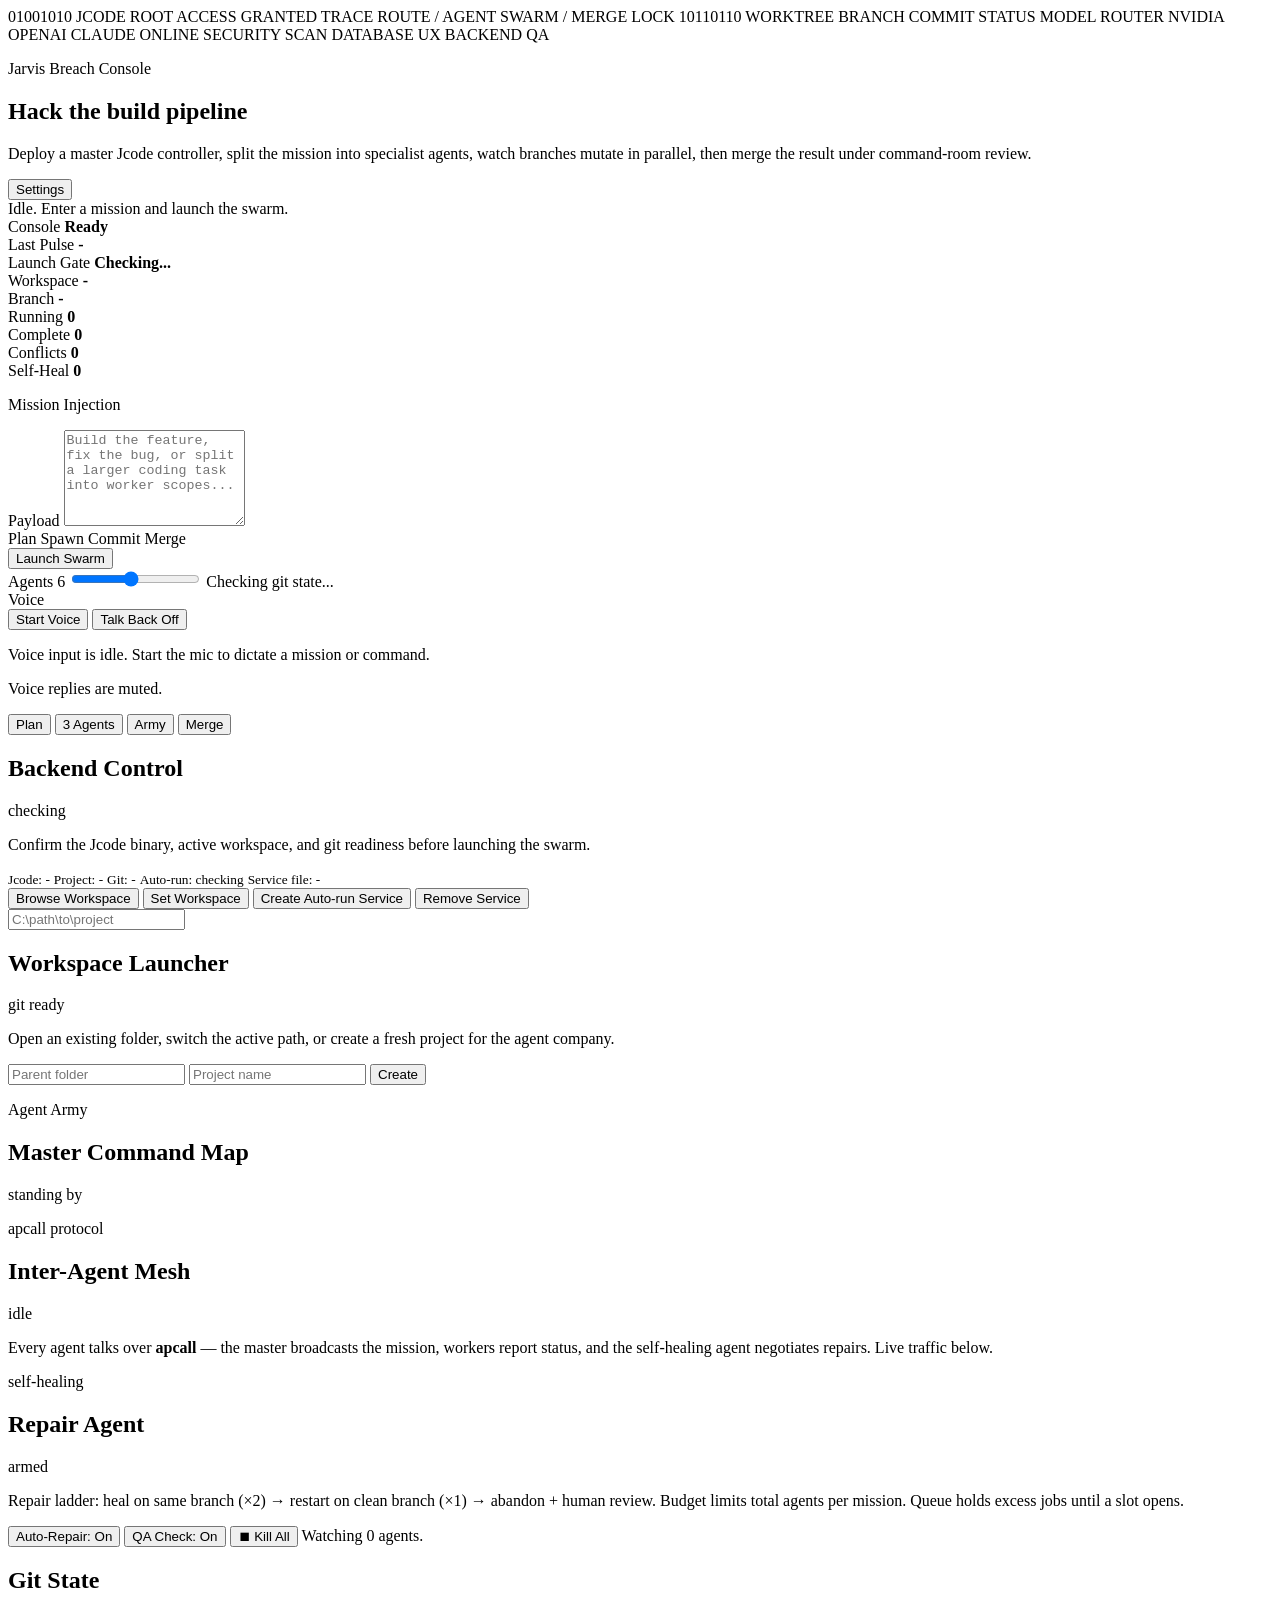
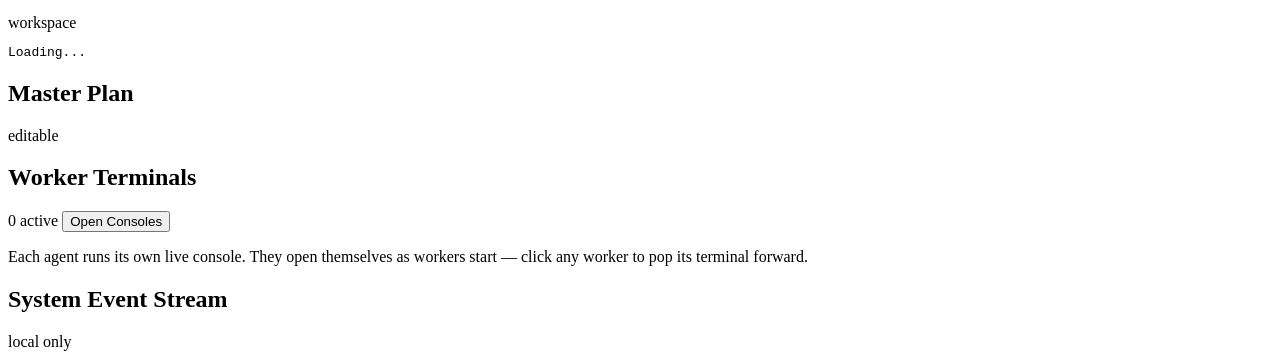
==== assets/jarvis-console/index.html @ b13f3d82 "Add budgets, queues, kill-switch, and explicit repair escalation ladder Addresses the 3→33 cascade a" ====
<!doctype html>
<html lang="en">
  <head>
    <meta charset="utf-8" />
    <meta name="viewport" content="width=device-width, initial-scale=1" />
    <title>Jcode Jarvis Console</title>
    <link rel="stylesheet" href="/styles.css" />
  </head>
  <body>
    <div class="matrix-rain" aria-hidden="true">
      <span>01001010 JCODE ROOT ACCESS GRANTED</span>
      <span>TRACE ROUTE / AGENT SWARM / MERGE LOCK</span>
      <span>10110110 WORKTREE BRANCH COMMIT STATUS</span>
      <span>MODEL ROUTER NVIDIA OPENAI CLAUDE ONLINE</span>
      <span>SECURITY SCAN DATABASE UX BACKEND QA</span>
    </div>

    <main class="shell">
      <section class="hero breach-hero">
        <div>
          <p class="eyebrow">Jarvis Breach Console</p>
          <h1>Hack the build pipeline</h1>
          <p class="subtle">
            Deploy a master Jcode controller, split the mission into specialist
            agents, watch branches mutate in parallel, then merge the result
            under command-room review.
          </p>
          <div class="controls">
            <button id="settingsButton">Settings</button>
          </div>
        </div>
        <aside class="holo-card" aria-label="Live swarm activity">
          <div class="orb" aria-hidden="true"><span></span></div>
          <div id="liveActivity" class="live-activity">
            <span class="subtle">Idle. Enter a mission and launch the swarm.</span>
          </div>
        </aside>
      </section>

      <section class="status-strip" aria-label="Console status">
        <div>
          <span class="status-label">Console</span>
          <strong id="consoleState">Ready</strong>
        </div>
        <div>
          <span class="status-label">Last Pulse</span>
          <strong id="consoleUpdated">-</strong>
        </div>
        <div>
          <span class="status-label">Launch Gate</span>
          <strong id="consoleGate">Checking...</strong>
        </div>
      </section>

      <section class="metric-grid" aria-label="Workspace summary">
        <article>
          <span>Workspace</span>
          <strong id="metricWorkspace">-</strong>
        </article>
        <article>
          <span>Branch</span>
          <strong id="metricBranch">-</strong>
        </article>
        <article>
          <span>Running</span>
          <strong id="metricRunning">0</strong>
        </article>
        <article>
          <span>Complete</span>
          <strong id="metricComplete">0</strong>
        </article>
        <article>
          <span>Conflicts</span>
          <strong id="metricConflict">0</strong>
        </article>
        <article class="metric-heal">
          <span>Self-Heal</span>
          <strong id="metricHealing">0</strong>
        </article>
      </section>

      <section class="command-deck">
        <div class="task-box">
          <p class="eyebrow">Mission Injection</p>
          <label for="task">Payload</label>
          <textarea
            id="task"
            rows="6"
            placeholder="Build the feature, fix the bug, or split a larger coding task into worker scopes..."
          ></textarea>
          <div class="attack-path" aria-hidden="true">
            <span>Plan</span>
            <span>Spawn</span>
            <span>Commit</span>
            <span>Merge</span>
          </div>
          <div class="controls">
            <button id="launchButton" class="primary launch-button">Launch Swarm</button>
          </div>
          <div class="planner-controls">
            <label for="agentLimit">Agents <span id="agentLimitValue">6</span></label>
            <input id="agentLimit" type="range" min="1" max="12" value="6" />
            <span id="launchGate" class="gate">Checking git state...</span>
          </div>
        </div>

        <aside class="voice-panel" aria-label="Voice command center">
          <div class="voice-ring" id="voiceRing">
            <div></div>
            <span>Voice</span>
          </div>
          <button id="voiceButton">Start Voice</button>
          <button id="talkBackButton">Talk Back Off</button>
          <p id="voiceStatus" class="subtle">Voice input is idle. Start the mic to dictate a mission or command.</p>
          <p id="voiceReplyStatus" class="subtle">Voice replies are muted.</p>
          <div class="quick-grid">
            <button data-template="Plan this task and deploy the right number of agents: ">Plan</button>
            <button data-template="Deploy three agents to work on: ">3 Agents</button>
            <button data-template="Deploy a full company agent army to build: ">Army</button>
            <button data-template="Review and merge completed agent branches for: ">Merge</button>
          </div>
        </aside>
      </section>

      <section class="workspace-grid" aria-label="Backend and workspace setup">
        <article>
          <div class="section-head compact">
            <h2>Backend Control</h2>
            <span id="backendStatus" class="badge">checking</span>
          </div>
          <p class="subtle">
            Confirm the Jcode binary, active workspace, and git readiness before
            launching the swarm.
          </p>
          <div class="backend-lines">
            <small>Jcode: <span id="backendJcode">-</span></small>
            <small>Project: <span id="backendWorkspace">-</span></small>
            <small>Git: <span id="backendGit">-</span></small>
            <small>Auto-run: <span id="serviceStatus">checking</span></small>
            <small>Service file: <span id="servicePath">-</span></small>
          </div>
          <div class="controls">
            <button id="openWorkspaceButton">Browse Workspace</button>
            <button id="setWorkspaceButton">Set Workspace</button>
            <button id="installServiceButton">Create Auto-run Service</button>
            <button id="removeServiceButton">Remove Service</button>
          </div>
          <input id="workspacePath" placeholder="C:\path\to\project" />
        </article>

        <article>
          <div class="section-head compact">
            <h2>Workspace Launcher</h2>
            <span class="badge">git ready</span>
          </div>
          <p class="subtle">
            Open an existing folder, switch the active path, or create a fresh
            project for the agent company.
          </p>
          <div class="create-row">
            <input id="newProjectParent" placeholder="Parent folder" />
            <input id="newProjectName" placeholder="Project name" />
            <button id="createProjectButton" class="primary">Create</button>
          </div>
          <div id="folderList" class="folder-list"></div>
        </article>
      </section>

      <section class="army-panel" aria-label="Agent army live topology">
        <div class="section-head compact">
          <div>
            <p class="eyebrow">Agent Army</p>
            <h2>Master Command Map</h2>
          </div>
          <span id="armySummary" class="badge">standing by</span>
        </div>
        <div id="armyBoard" class="army-board"></div>
      </section>

      <section class="mesh-grid" aria-label="Inter-agent protocol and self-healing">
        <article class="apcall-panel">
          <div class="section-head compact">
            <div>
              <p class="eyebrow">apcall protocol</p>
              <h2>Inter-Agent Mesh</h2>
            </div>
            <span id="apcallSummary" class="badge">idle</span>
          </div>
          <p class="subtle">
            Every agent talks over <strong>apcall</strong> — the master broadcasts the
            mission, workers report status, and the self-healing agent negotiates
            repairs. Live traffic below.
          </p>
          <div id="apcallFeed" class="apcall-feed"></div>
        </article>

        <article class="healing-panel">
          <div class="section-head compact">
            <div>
              <p class="eyebrow">self-healing</p>
              <h2>Repair Agent</h2>
            </div>
            <span id="healingStatus" class="badge">armed</span>
          </div>
          <p class="subtle">
            Repair ladder: heal on same branch (×2) → restart on clean branch (×1) → abandon + human review.
            Budget limits total agents per mission. Queue holds excess jobs until a slot opens.
          </p>
          <div class="heal-controls">
            <button id="healToggle" class="primary">Auto-Repair: On</button>
            <button id="qaToggle" class="primary">QA Check: On</button>
            <button id="killswitchButton" class="kill-btn">⏹ Kill All</button>
            <span id="healWatch" class="subtle">Watching 0 agents.</span>
          </div>
          <div id="budgetBar" class="budget-bar" hidden>
            <span id="budgetLabel" class="subtle">Budget: 0 / 0 agents used</span>
            <div class="budget-track"><div id="budgetFill" class="budget-fill"></div></div>
            <span id="queueLabel" class="subtle">Queue: 0 pending</span>
          </div>
          <div id="healingBoard" class="healing-board"></div>
        </article>
      </section>

      <section class="status-grid">
        <article>
          <div class="section-head compact">
            <h2>Git State</h2>
            <span class="badge">workspace</span>
          </div>
          <pre id="gitStatus">Loading...</pre>
        </article>
        <article>
          <div class="section-head compact">
            <h2>Master Plan</h2>
            <span class="badge">editable</span>
          </div>
          <div id="plan" class="plan-list"></div>
        </article>
      </section>

      <section>
        <div class="section-head">
          <h2>Worker Terminals</h2>
          <div class="head-actions">
            <span id="agentCount" class="badge">0 active</span>
            <button id="consolesButton">Open Consoles</button>
          </div>
        </div>
        <p class="subtle">
          Each agent runs its own live console. They open themselves as workers
          start — click any worker to pop its terminal forward.
        </p>
        <div id="agents" class="agents"></div>
      </section>

      <section>
        <div class="section-head">
          <h2>System Event Stream</h2>
          <span class="badge">local only</span>
        </div>
        <div id="events" class="events"></div>
      </section>
    </main>

    <div id="whiteboardModal" class="modal whiteboard-modal" hidden>
      <div class="modal-panel whiteboard-panel">
        <header class="modal-head">
          <div>
            <p class="eyebrow">Shared planning surface</p>
            <h2>Agent Whiteboard</h2>
          </div>
          <button id="closeWhiteboard">Close</button>
        </header>
        <p class="subtle">
          The master's single thought is rerouted to every agent here. They plan
          together, claim a branch, then the work is combined back at the end.
        </p>

        <div class="whiteboard-surface">
          <div class="wb-mission">
            <span class="wb-chip">master thinking</span>
            <p id="wbMission">No mission on the board yet.</p>
            <span id="wbStatus" class="badge">idle</span>
            <div class="wb-progress"><div id="wbProgressBar" class="wb-progress-bar"></div></div>
            <span id="wbProgressText" class="subtle">0 / 0 done</span>
          </div>
          <div id="wbTasks" class="wb-tasks"></div>
        </div>

        <div class="wb-collab">
          <div class="wb-notes-col">
            <h3>Planning notes</h3>
            <div id="wbNotes" class="wb-notes"></div>
            <div class="wb-note-row">
              <input id="wbNoteInput" placeholder="Add a note to the board..." />
              <button id="wbNoteButton">Post</button>
            </div>
          </div>
          <div class="wb-feed-col">
            <h3>apcall on the board</h3>
            <div id="wbFeed" class="apcall-feed compact"></div>
          </div>
        </div>

        <div class="controls">
          <button id="wbActionButton" class="primary">Launch Swarm</button>
        </div>
      </div>
    </div>

    <div id="consoleDeck" class="console-deck" hidden></div>

    <div id="settingsModal" class="modal" hidden>
      <div class="modal-panel">
        <header class="modal-head">
          <div>
            <p class="eyebrow">Model Router</p>
            <h2>Agent Settings</h2>
          </div>
          <button id="closeSettings">Close</button>
        </header>

        <label for="strategySelect">Smart routing strategy</label>
        <select id="strategySelect">
          <option value="cost_saver">Cost saver</option>
          <option value="balanced">Balanced</option>
          <option value="quality">Quality first</option>
        </select>
        <p class="subtle">
          Jarvis assigns economy models to simple UI/polish work, stronger models to
          orchestration/git/verification, and picks the lowest cost available model
          that satisfies the selected strategy.
        </p>

        <div id="providerSettings" class="provider-settings"></div>

        <div class="controls">
          <button id="saveSettings" class="primary">Save Settings</button>
          <button id="reloadSettings">Reload</button>
        </div>
      </div>
    </div>
    <script src="/app.js"></script>
  </body>
</html>
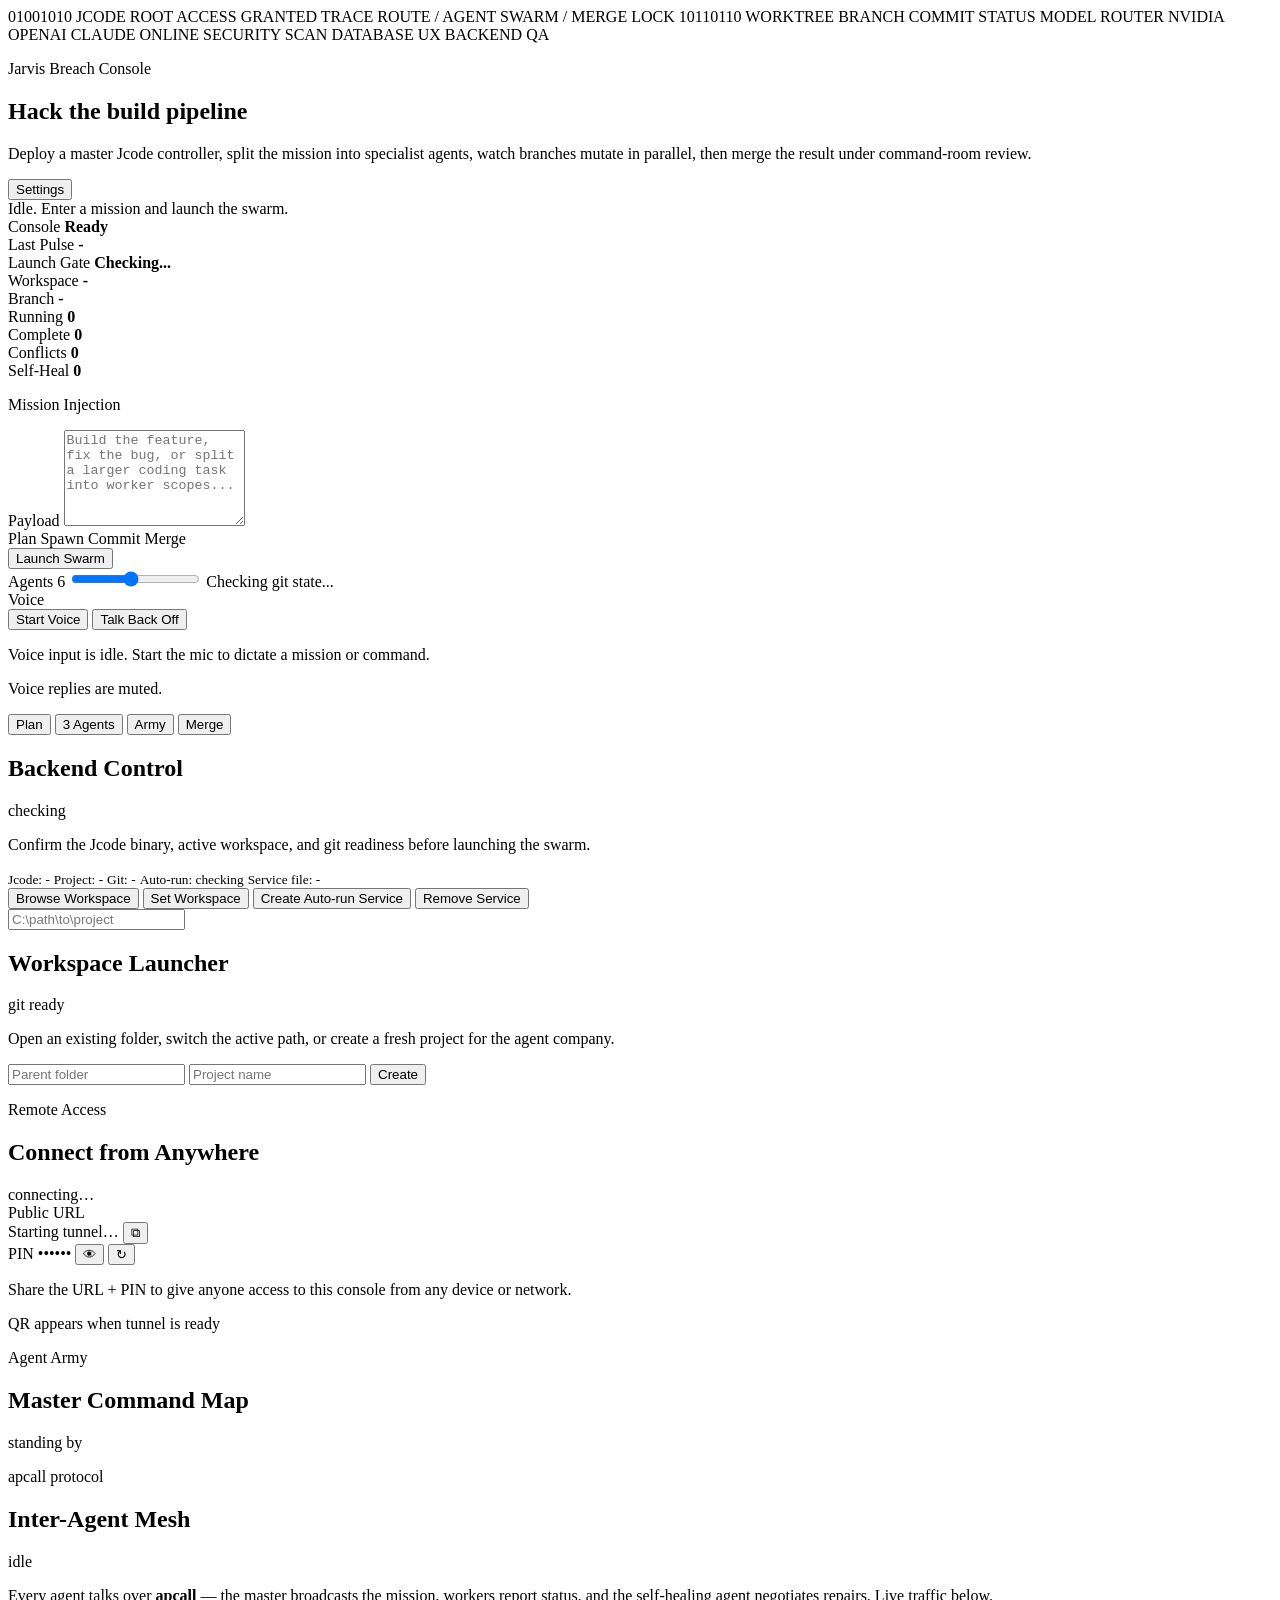
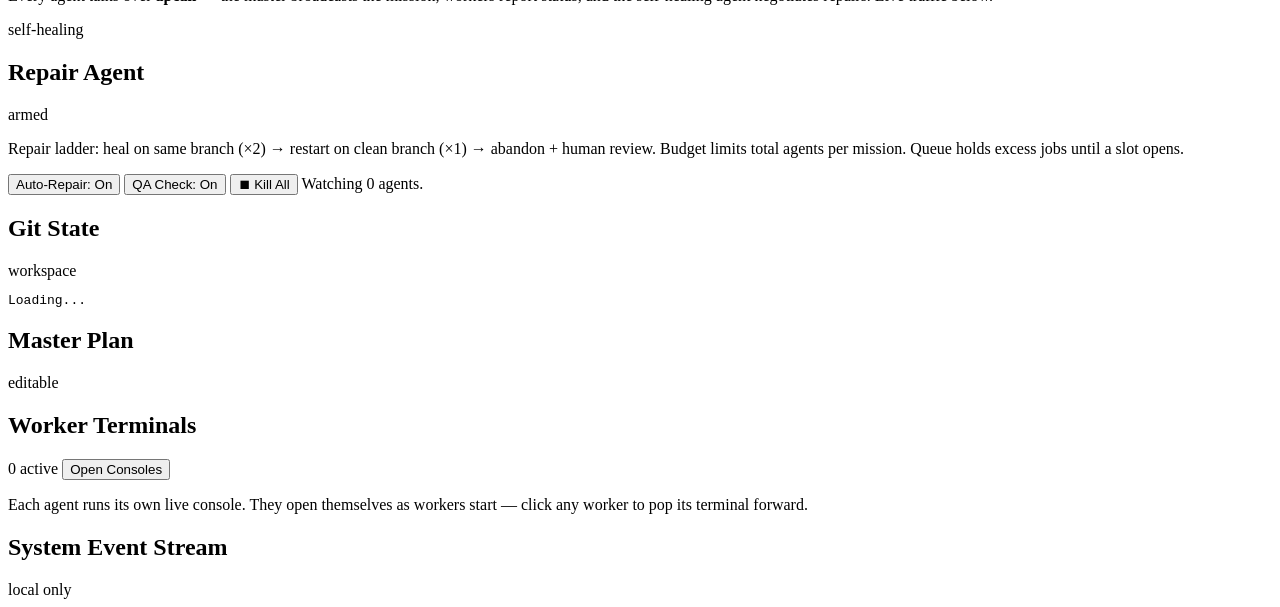
==== commit 5479d338: "Add remote access: 6-digit PIN auth + Cloudflare Tunnel + PIN entry page PIN authentication: - Auto-" ====
--- a/assets/jarvis-console/index.html
+++ b/assets/jarvis-console/index.html
@@ -166,6 +166,38 @@
         </article>
       </section>
 
+      <section class="remote-panel" aria-label="Remote access">
+        <div class="section-head compact">
+          <div>
+            <p class="eyebrow">Remote Access</p>
+            <h2>Connect from Anywhere</h2>
+          </div>
+          <span id="tunnelBadge" class="badge">connecting…</span>
+        </div>
+        <div class="remote-grid">
+          <div class="remote-url-block">
+            <label class="remote-label">Public URL</label>
+            <div class="remote-url-row">
+              <span id="remoteUrl" class="remote-url">Starting tunnel…</span>
+              <button id="copyUrlBtn" class="icon-btn" title="Copy URL">⧉</button>
+            </div>
+            <div class="remote-pin-row">
+              <label class="remote-label">PIN</label>
+              <span id="remotePin" class="remote-pin">••••••</span>
+              <button id="revealPinBtn" class="icon-btn" title="Reveal PIN">👁</button>
+              <button id="resetPinBtn" class="icon-btn" title="Generate new PIN">↻</button>
+            </div>
+            <p class="subtle remote-hint">
+              Share the URL + PIN to give anyone access to this console from any device or network.
+            </p>
+          </div>
+          <div class="remote-qr-block">
+            <img id="remoteQr" class="remote-qr" src="" alt="QR code" hidden />
+            <span id="remoteQrPlaceholder" class="subtle">QR appears when tunnel is ready</span>
+          </div>
+        </div>
+      </section>
+
       <section class="army-panel" aria-label="Agent army live topology">
         <div class="section-head compact">
           <div>
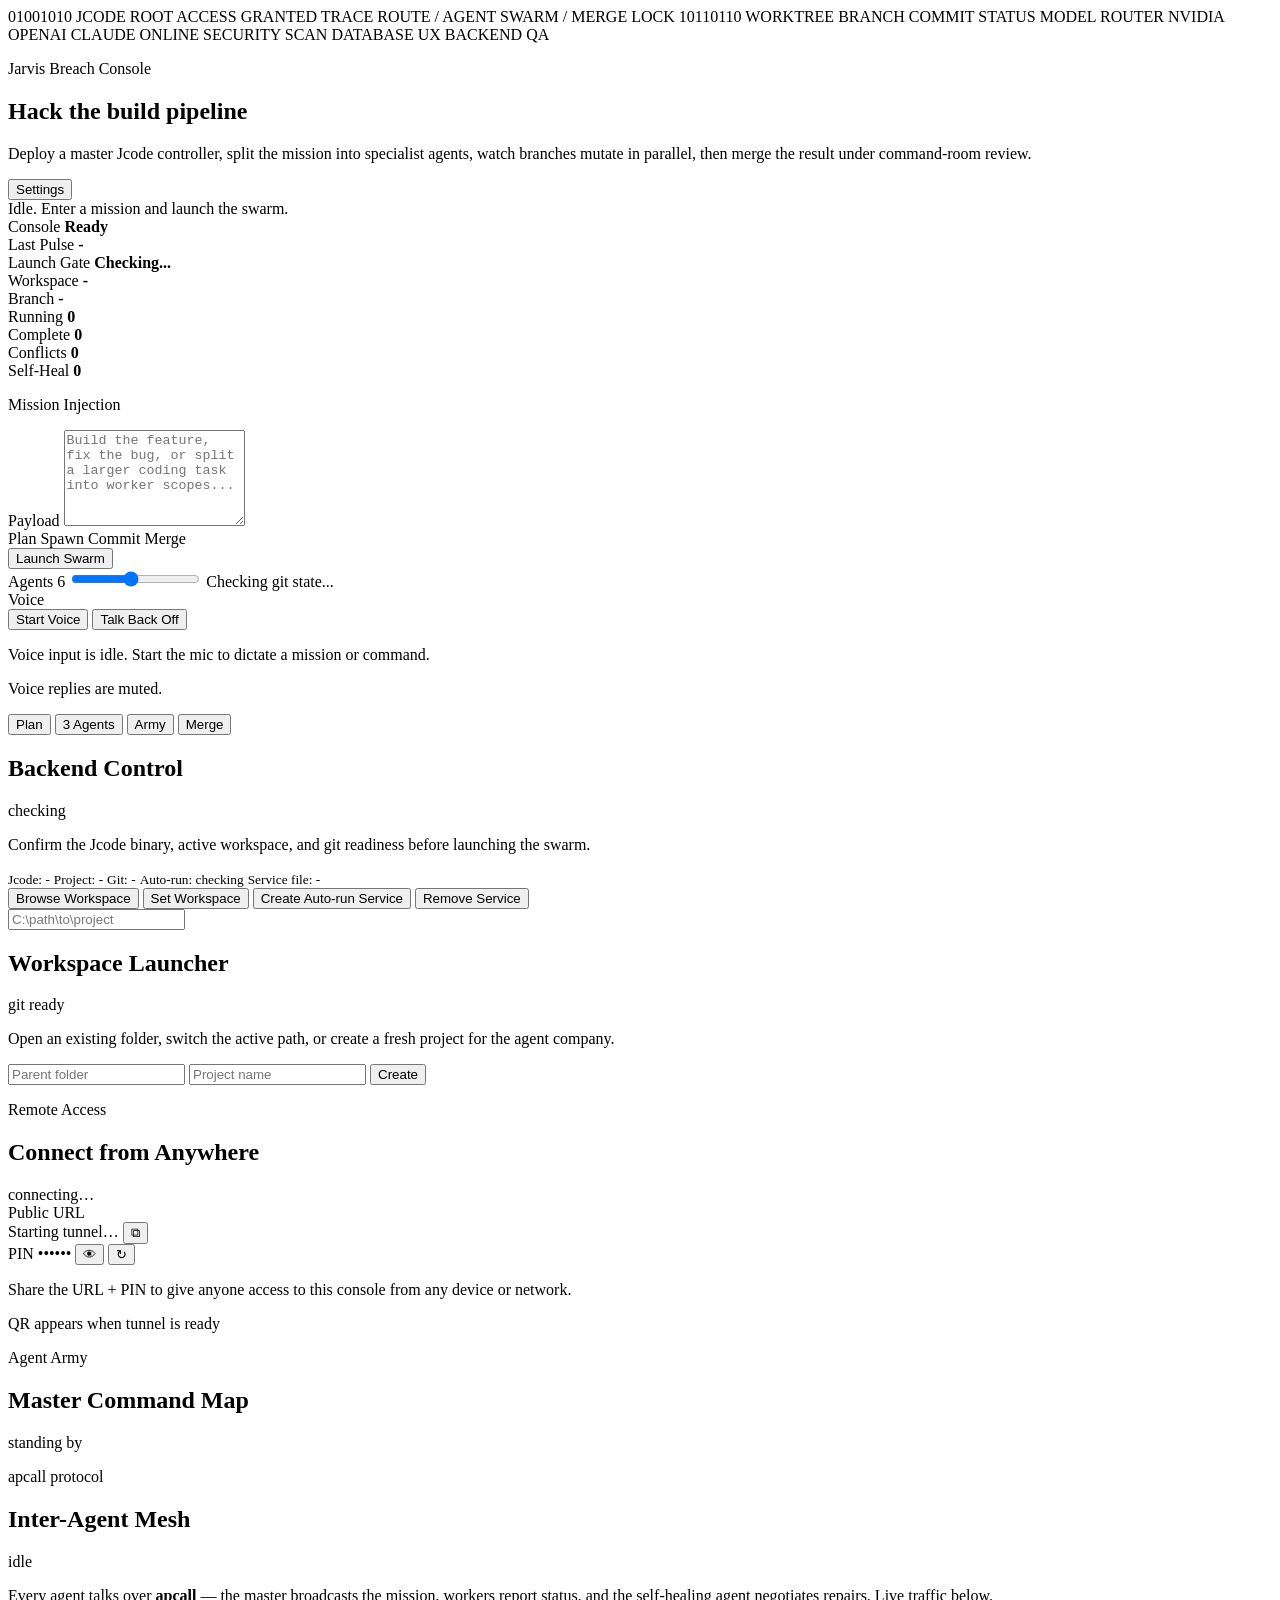
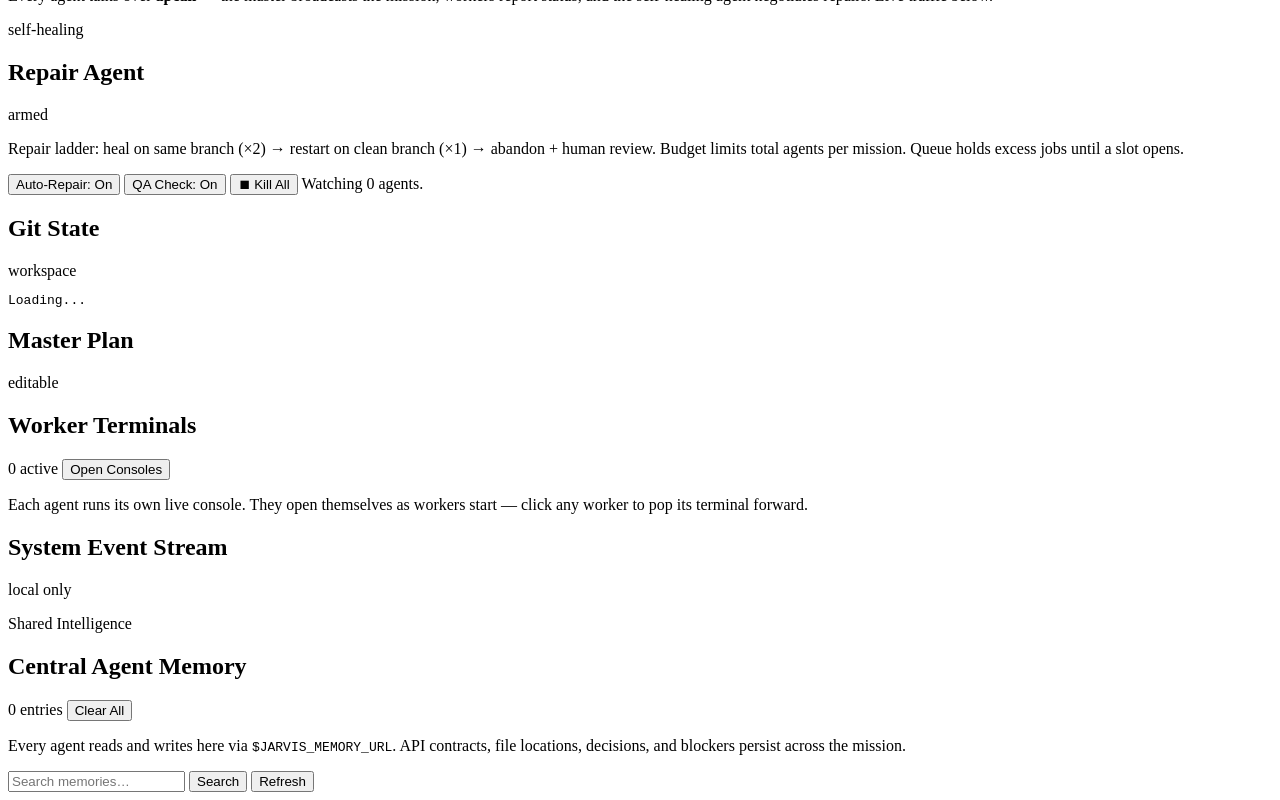
==== commit 2d8ea528: "Add central agent memory: SQLite store + REST API + live UI panel - SQLite DB at .jcode/jarvis-conso" ====
--- a/assets/jarvis-console/index.html
+++ b/assets/jarvis-console/index.html
@@ -292,6 +292,29 @@
         </div>
         <div id="events" class="events"></div>
       </section>
+
+      <section class="memory-section" aria-label="Central agent memory">
+        <div class="section-head">
+          <div>
+            <p class="eyebrow">Shared Intelligence</p>
+            <h2>Central Agent Memory</h2>
+          </div>
+          <div class="head-actions">
+            <span id="memoryCount" class="badge">0 entries</span>
+            <button id="memoryClearBtn" class="danger">Clear All</button>
+          </div>
+        </div>
+        <p class="subtle">
+          Every agent reads and writes here via <code>$JARVIS_MEMORY_URL</code>.
+          API contracts, file locations, decisions, and blockers persist across the mission.
+        </p>
+        <div class="memory-toolbar">
+          <input id="memorySearch" placeholder="Search memories…" />
+          <button id="memorySearchBtn">Search</button>
+          <button id="memoryRefreshBtn">Refresh</button>
+        </div>
+        <div id="memoryBoard" class="memory-board"></div>
+      </section>
     </main>
 
     <div id="whiteboardModal" class="modal whiteboard-modal" hidden>
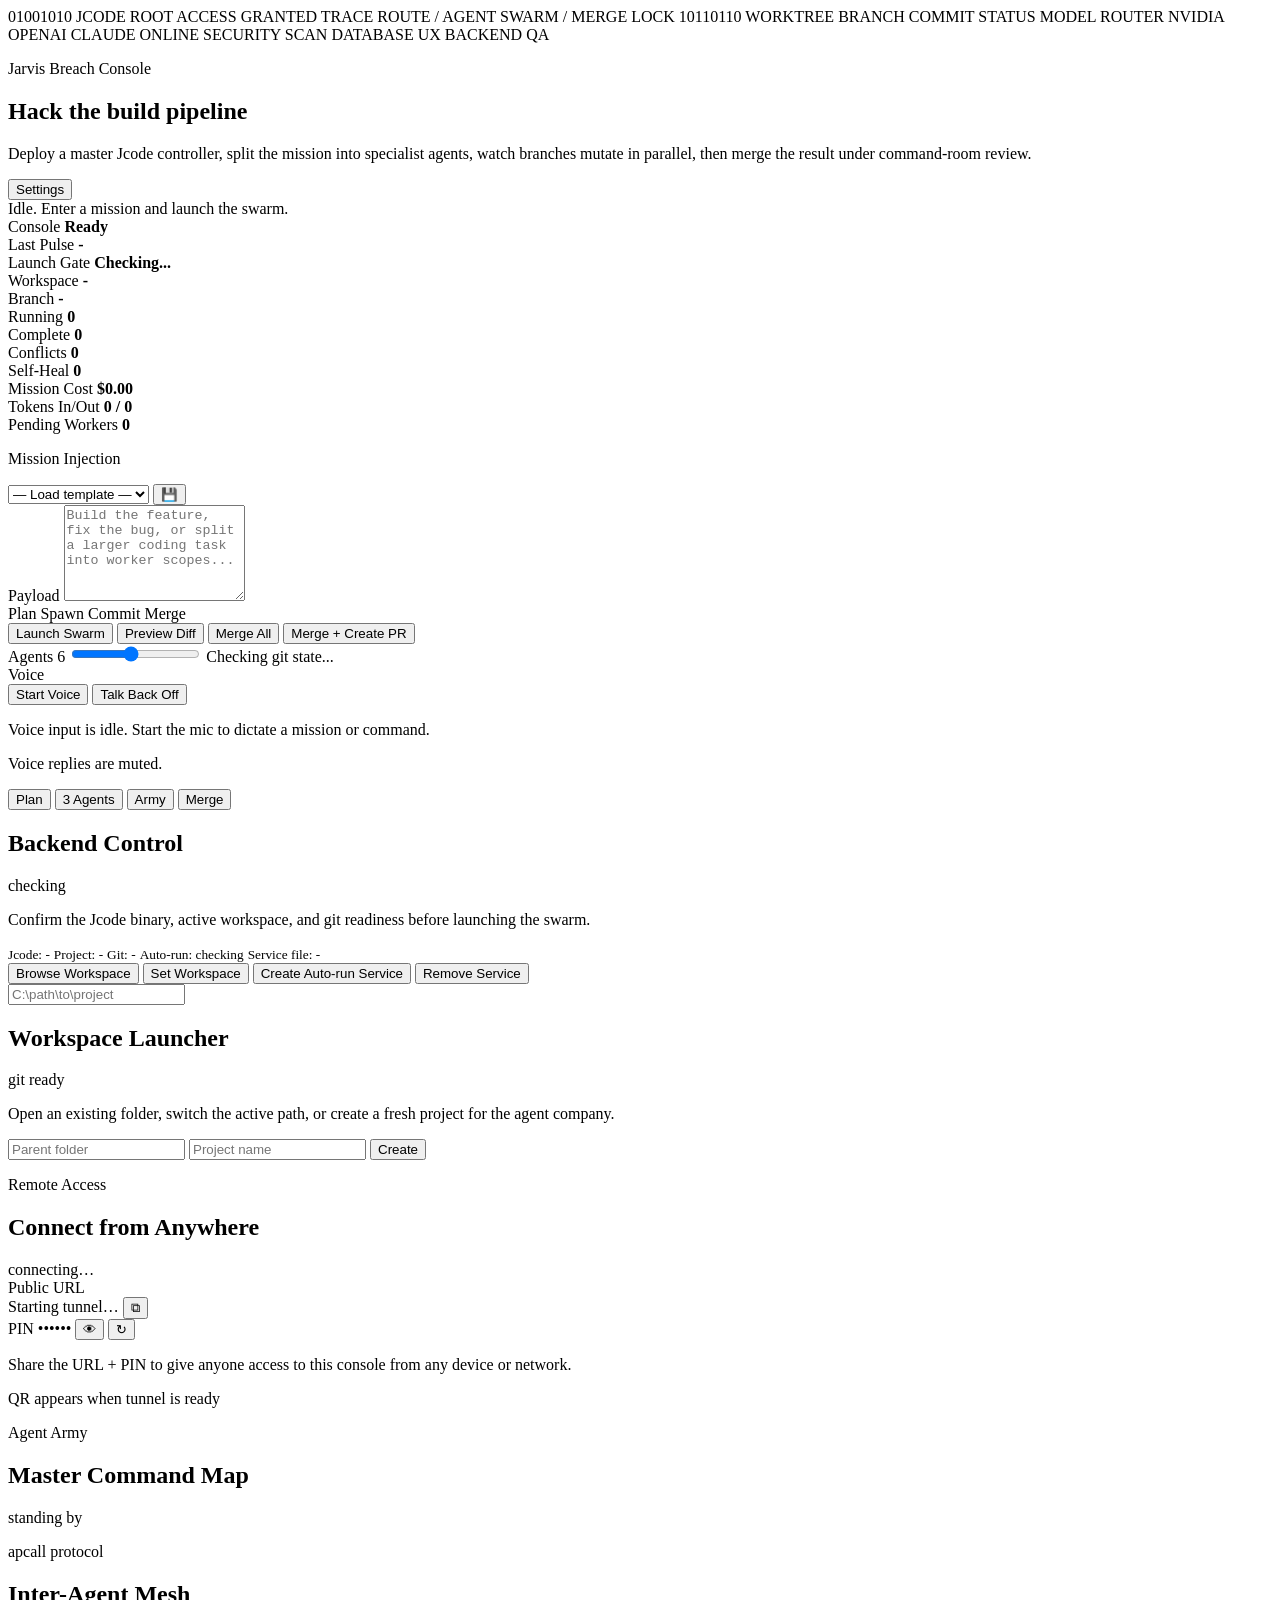
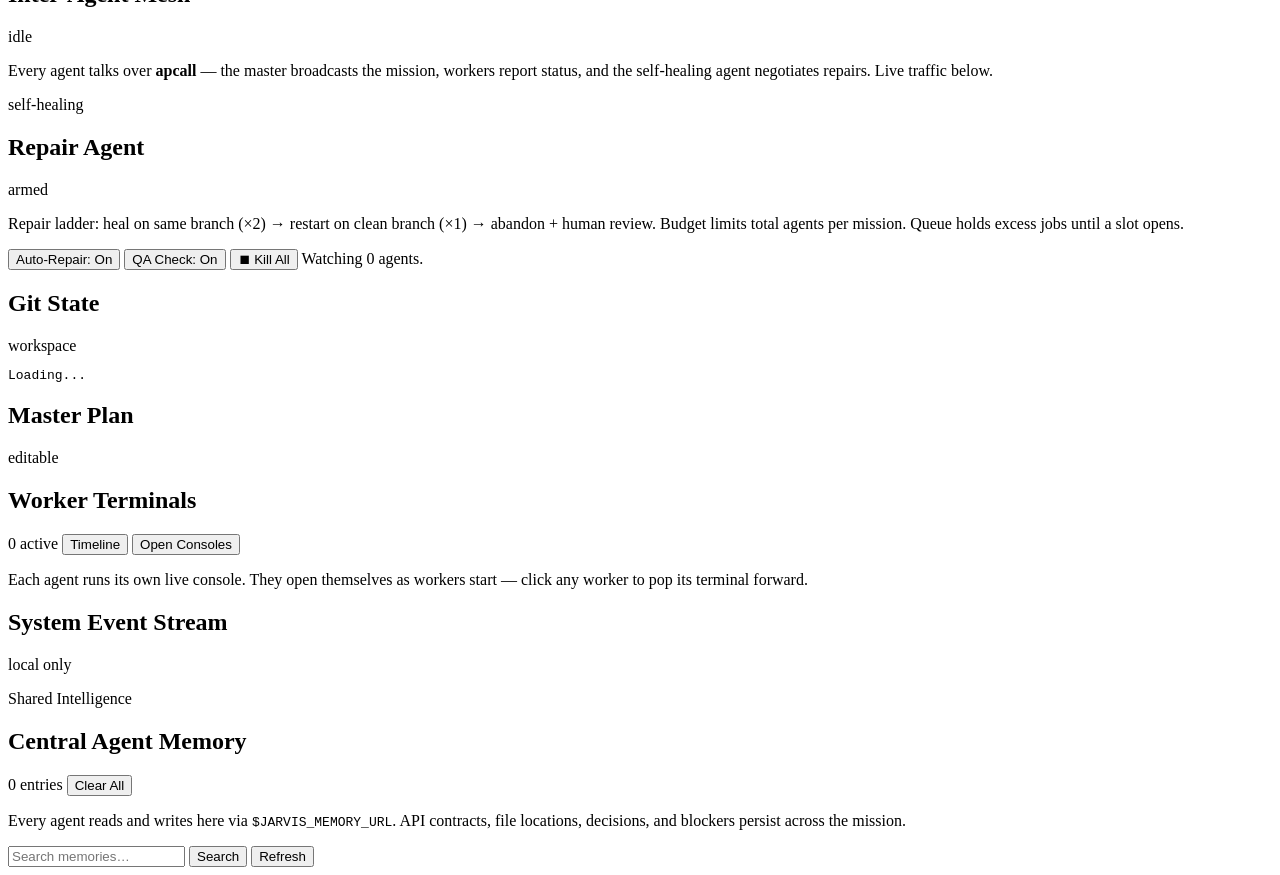
==== commit 2168ff49: "Add 10 new features: templates, RAG, deps, cost, diff, conflicts, PR, timeline, webhooks, notify Bac" ====
--- a/assets/jarvis-console/index.html
+++ b/assets/jarvis-console/index.html
@@ -77,11 +77,29 @@
           <span>Self-Heal</span>
           <strong id="metricHealing">0</strong>
         </article>
+        <article class="metric-cost">
+          <span>Mission Cost</span>
+          <strong id="metricCost">$0.00</strong>
+        </article>
+        <article>
+          <span>Tokens In/Out</span>
+          <strong id="metricTokens">0 / 0</strong>
+        </article>
+        <article>
+          <span>Pending Workers</span>
+          <strong id="metricPending">0</strong>
+        </article>
       </section>
 
       <section class="command-deck">
         <div class="task-box">
           <p class="eyebrow">Mission Injection</p>
+          <div class="template-row">
+            <select id="templateSelect">
+              <option value="">— Load template —</option>
+            </select>
+            <button id="saveTemplateBtn" class="icon-btn" title="Save current prompt as template">💾</button>
+          </div>
           <label for="task">Payload</label>
           <textarea
             id="task"
@@ -96,6 +114,12 @@
           </div>
           <div class="controls">
             <button id="launchButton" class="primary launch-button">Launch Swarm</button>
+            <button id="diffPreviewBtn">Preview Diff</button>
+            <button id="mergeBtn">Merge All</button>
+            <button id="mergePrBtn" class="primary">Merge + Create PR</button>
+          </div>
+          <div id="prLinkBar" class="pr-link-bar" hidden>
+            <span>PR: </span><a id="prLink" href="#" target="_blank" rel="noopener"></a>
           </div>
           <div class="planner-controls">
             <label for="agentLimit">Agents <span id="agentLimitValue">6</span></label>
@@ -275,6 +299,7 @@
           <h2>Worker Terminals</h2>
           <div class="head-actions">
             <span id="agentCount" class="badge">0 active</span>
+            <button id="timelineBtn">Timeline</button>
             <button id="consolesButton">Open Consoles</button>
           </div>
         </div>
@@ -389,12 +414,48 @@
 
         <div id="providerSettings" class="provider-settings"></div>
 
+        <div class="settings-section">
+          <h3 class="settings-group-head">Notifications</h3>
+          <label for="webhookUrl">Webhook URL (POST on mission complete / fail)</label>
+          <input id="webhookUrl" type="url" placeholder="https://hooks.slack.com/…" />
+          <button id="notifyPermBtn">Enable Browser Notifications</button>
+        </div>
+
         <div class="controls">
           <button id="saveSettings" class="primary">Save Settings</button>
           <button id="reloadSettings">Reload</button>
         </div>
       </div>
     </div>
+
+    <!-- Diff preview modal -->
+    <div id="diffModal" class="modal" hidden>
+      <div class="modal-panel diff-panel">
+        <header class="modal-head">
+          <div>
+            <p class="eyebrow">Pre-merge review</p>
+            <h2>Branch Diff Preview</h2>
+          </div>
+          <button id="closeDiffModal">Close</button>
+        </header>
+        <div id="diffContent" class="diff-content"></div>
+      </div>
+    </div>
+
+    <!-- Timeline modal -->
+    <div id="timelineModal" class="modal" hidden>
+      <div class="modal-panel timeline-panel">
+        <header class="modal-head">
+          <div>
+            <p class="eyebrow">Mission replay</p>
+            <h2>Agent Timeline</h2>
+          </div>
+          <button id="closeTimelineModal">Close</button>
+        </header>
+        <div id="timelineContent" class="timeline-content"></div>
+      </div>
+    </div>
+
     <script src="/app.js"></script>
   </body>
 </html>
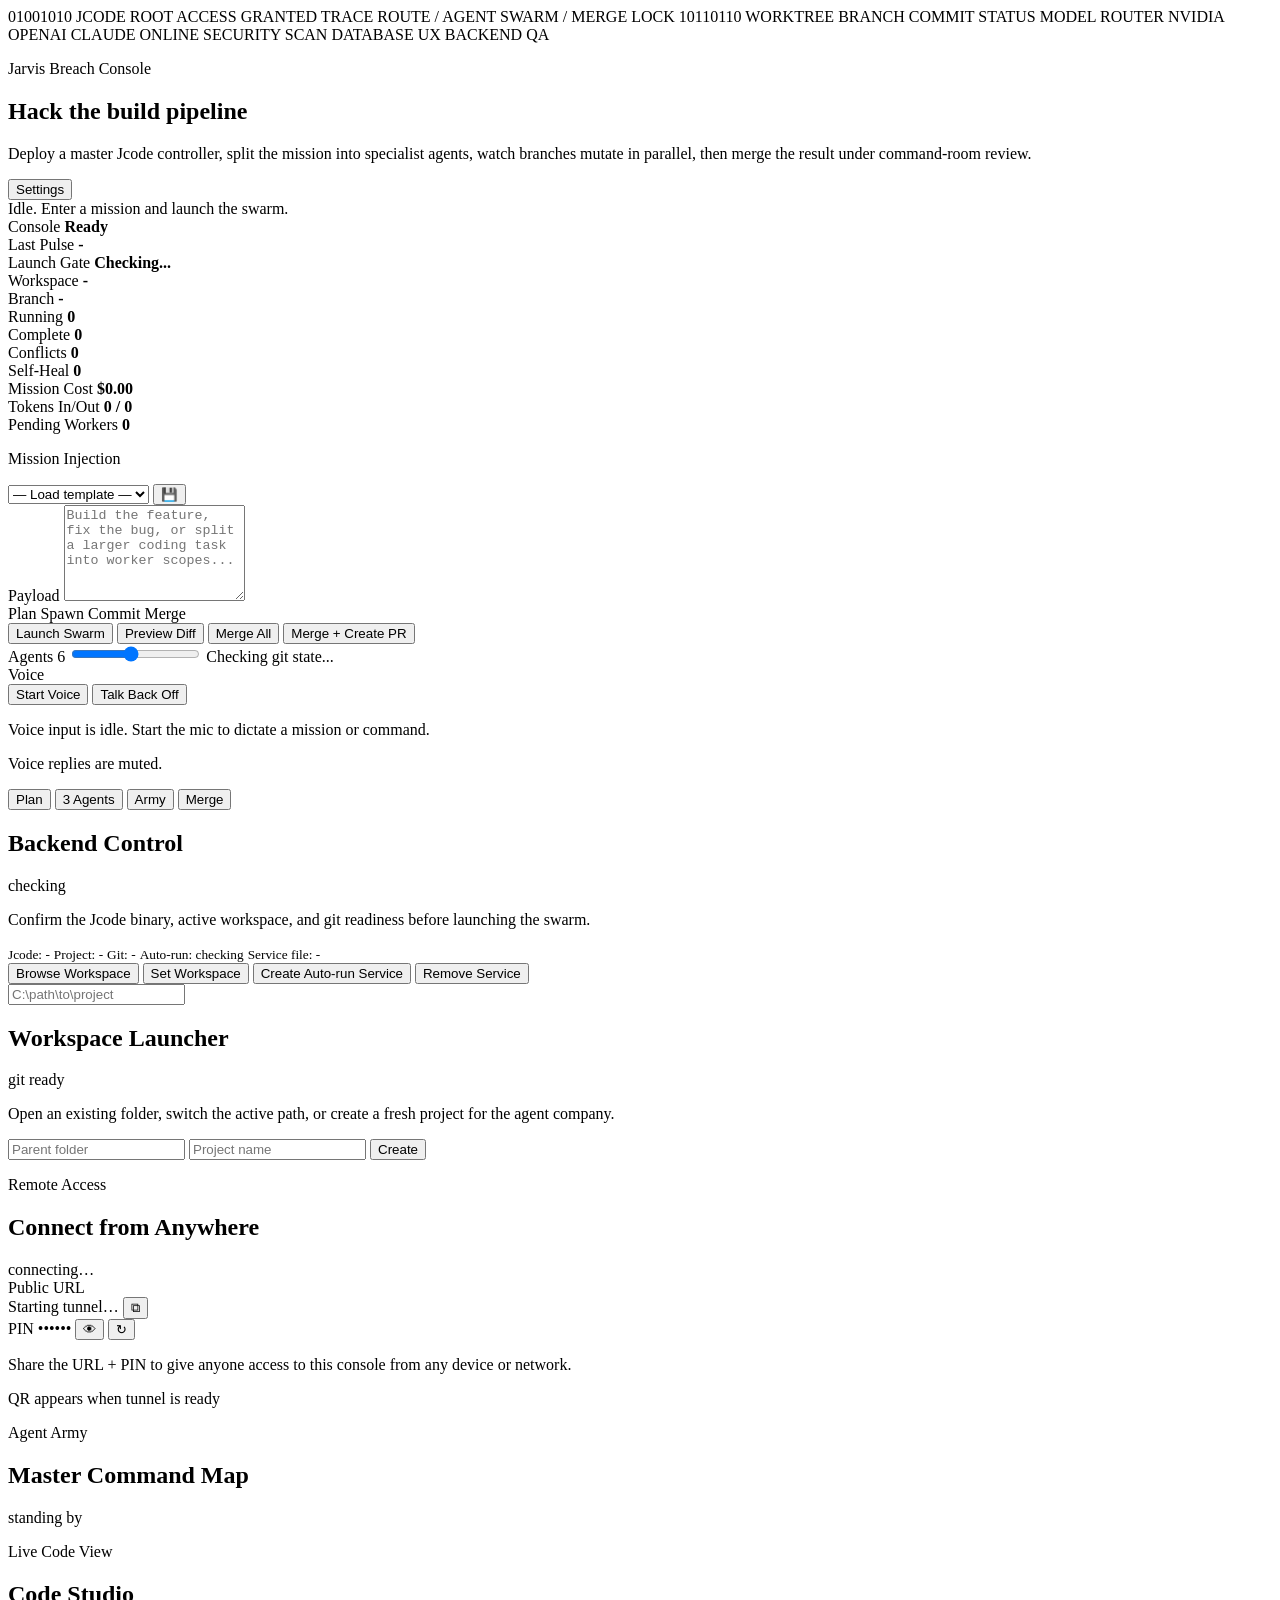
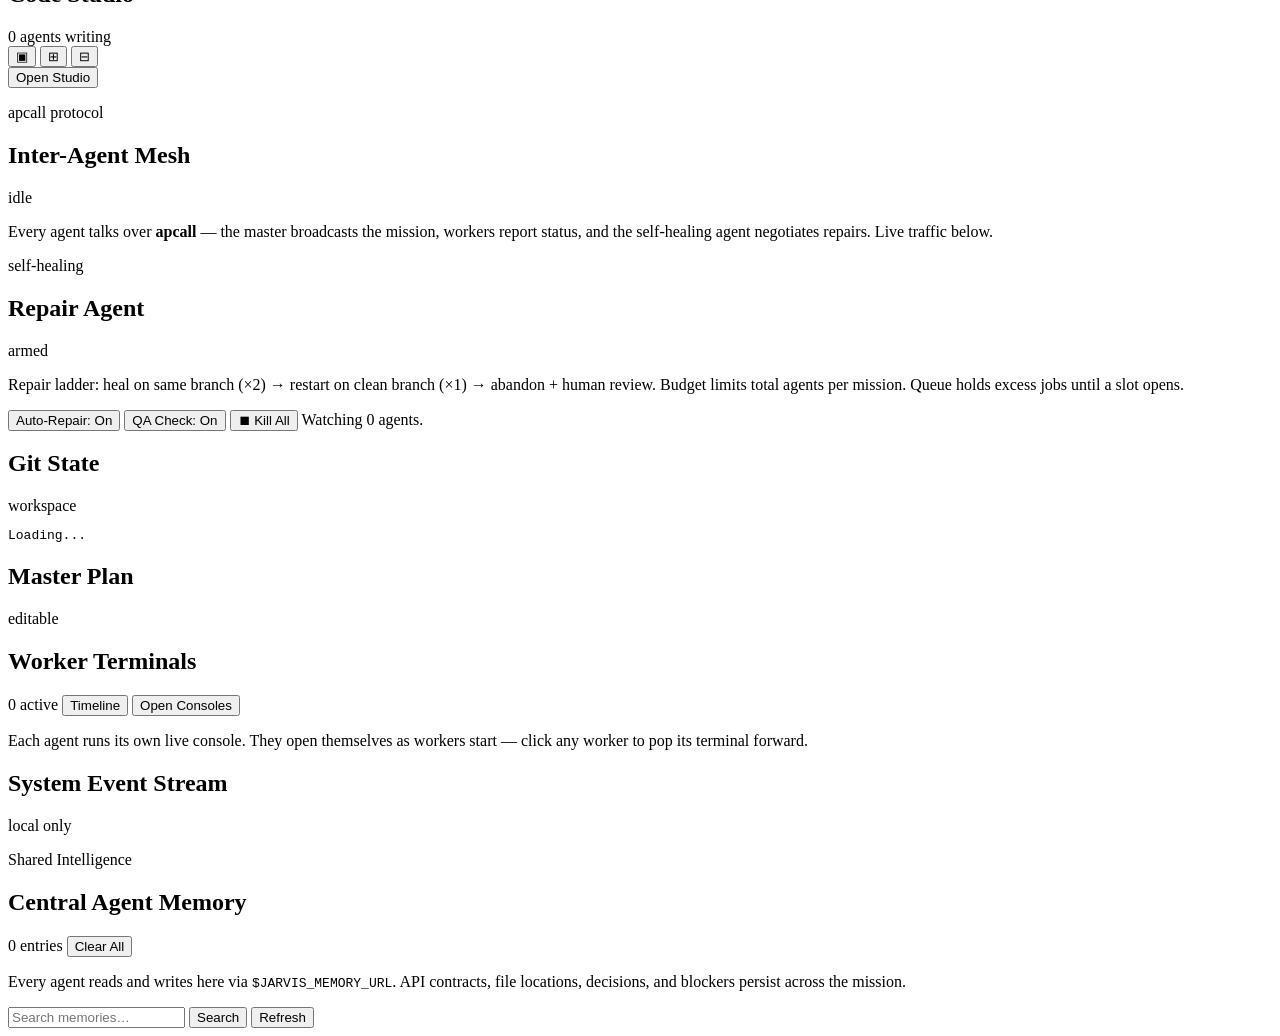
==== commit 37ccddf1: "Add Code Studio: live multi-agent Monaco editor with VS Code aesthetic Backend: - studio_snapshot():" ====
--- a/assets/jarvis-console/index.html
+++ b/assets/jarvis-console/index.html
@@ -5,6 +5,9 @@
     <meta name="viewport" content="width=device-width, initial-scale=1" />
     <title>Jcode Jarvis Console</title>
     <link rel="stylesheet" href="/styles.css" />
+    <!-- Monaco Editor (VS Code engine) -->
+    <script>var require = { paths: { vs: 'https://cdn.jsdelivr.net/npm/monaco-editor@0.52.0/min/vs' } };</script>
+    <script src="https://cdn.jsdelivr.net/npm/monaco-editor@0.52.0/min/vs/loader.js"></script>
   </head>
   <body>
     <div class="matrix-rain" aria-hidden="true">
@@ -233,6 +236,55 @@
         <div id="armyBoard" class="army-board"></div>
       </section>
 
+      <!-- ── Code Studio ── -->
+      <section class="studio-section" id="studioSection" aria-label="Live code studio">
+        <div class="section-head">
+          <div>
+            <p class="eyebrow">Live Code View</p>
+            <h2>Code Studio</h2>
+          </div>
+          <div class="head-actions">
+            <span id="studioAgentBadge" class="badge">0 agents writing</span>
+            <div class="studio-layout-btns" id="studioLayoutBtns">
+              <button class="studio-layout-btn active" data-cols="1">▣</button>
+              <button class="studio-layout-btn" data-cols="2">⊞</button>
+              <button class="studio-layout-btn" data-cols="4">⊟</button>
+            </div>
+            <button id="studioToggleBtn" class="primary">Open Studio</button>
+          </div>
+        </div>
+
+        <div id="studioBody" class="studio-body" hidden>
+          <!-- Agent tabs -->
+          <div class="studio-tabbar" id="studioTabbar"></div>
+
+          <div class="studio-workspace">
+            <!-- File sidebar -->
+            <aside class="studio-sidebar" id="studioSidebar">
+              <div class="studio-sidebar-head">Files</div>
+              <div class="studio-file-tree" id="studioFileTree">
+                <p class="studio-empty">No files yet.</p>
+              </div>
+            </aside>
+
+            <!-- Editor panes (Monaco instances go here) -->
+            <div class="studio-editors" id="studioEditors" data-cols="1"></div>
+          </div>
+
+          <!-- VS Code-style status bar -->
+          <div class="studio-statusbar" id="studioStatusbar">
+            <span id="studioStatusAgent">No agent selected</span>
+            <span class="studio-status-sep">·</span>
+            <span id="studioStatusFile">—</span>
+            <span class="studio-status-sep">·</span>
+            <span id="studioStatusLines">0 lines</span>
+            <span class="studio-status-sep">·</span>
+            <span id="studioStatusLang">plaintext</span>
+            <span class="studio-status-right" id="studioStatusRight">Auto-refresh: on</span>
+          </div>
+        </div>
+      </section>
+
       <section class="mesh-grid" aria-label="Inter-agent protocol and self-healing">
         <article class="apcall-panel">
           <div class="section-head compact">
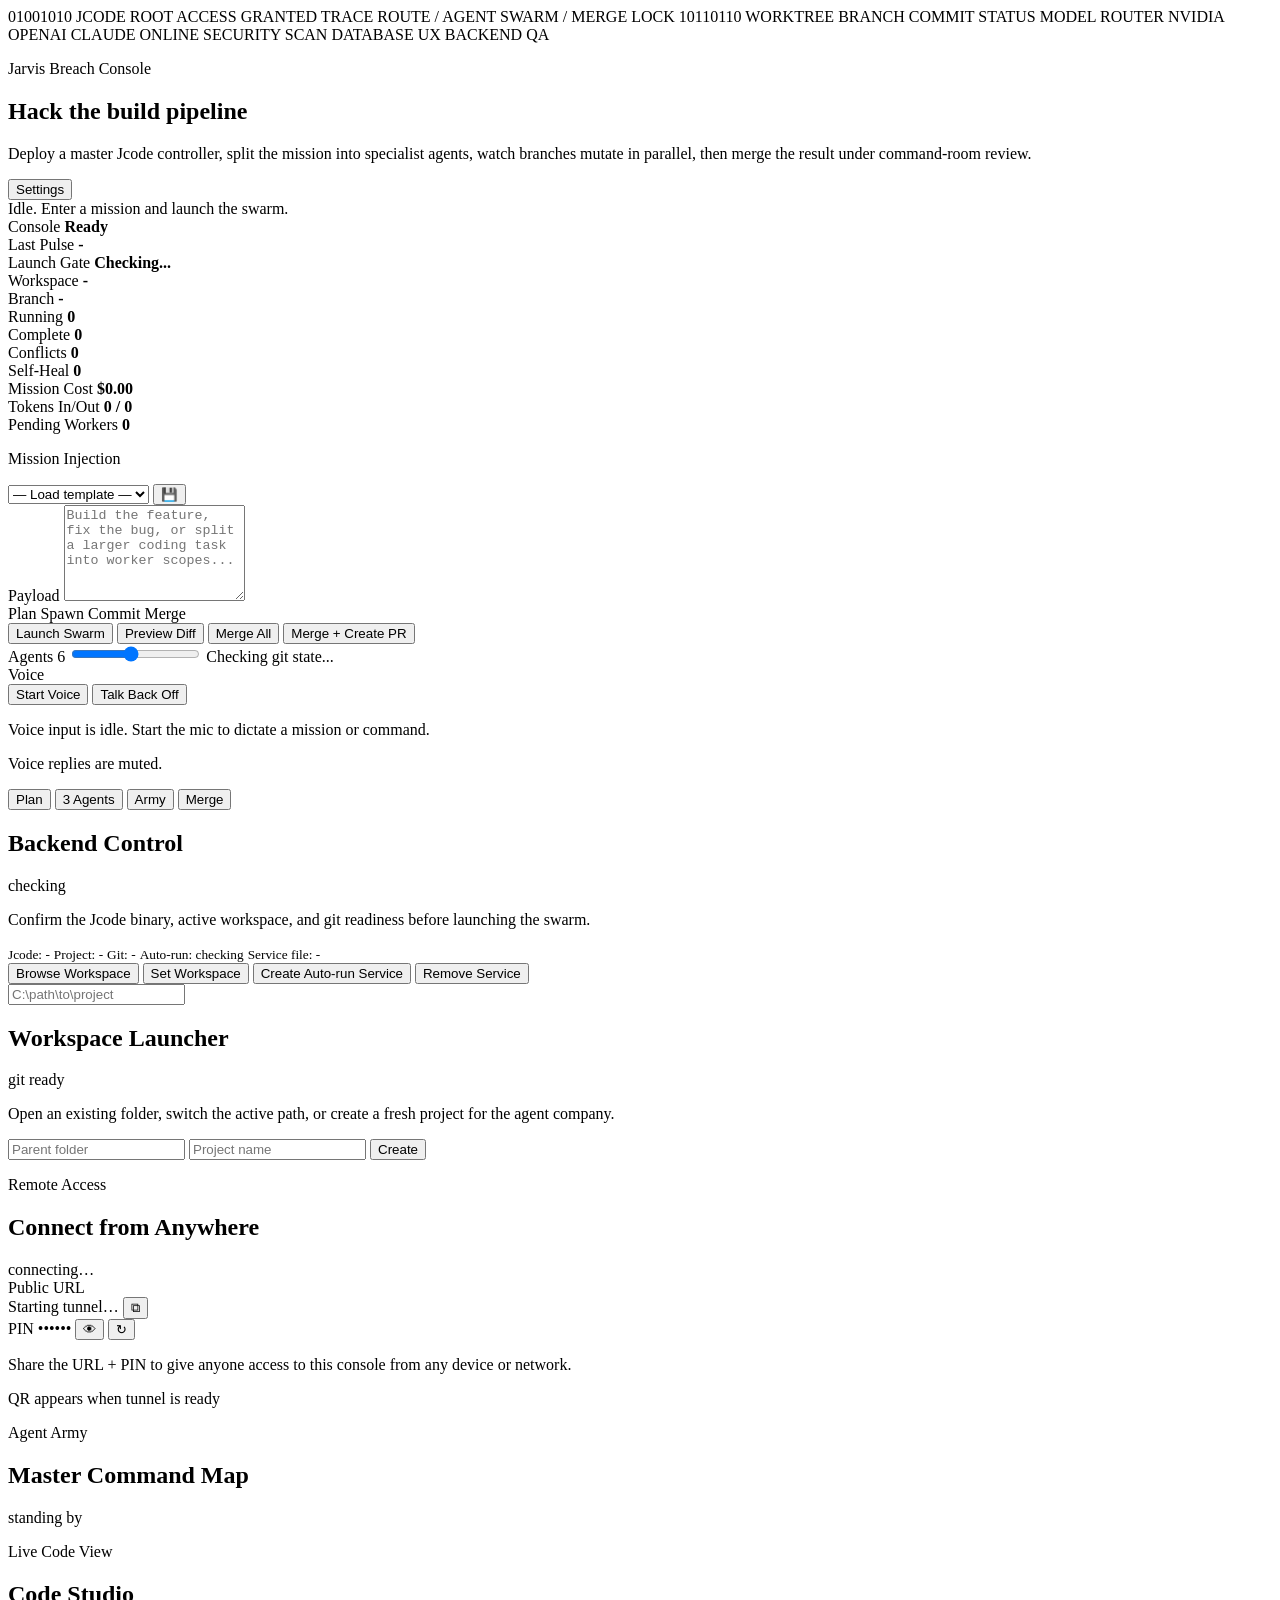
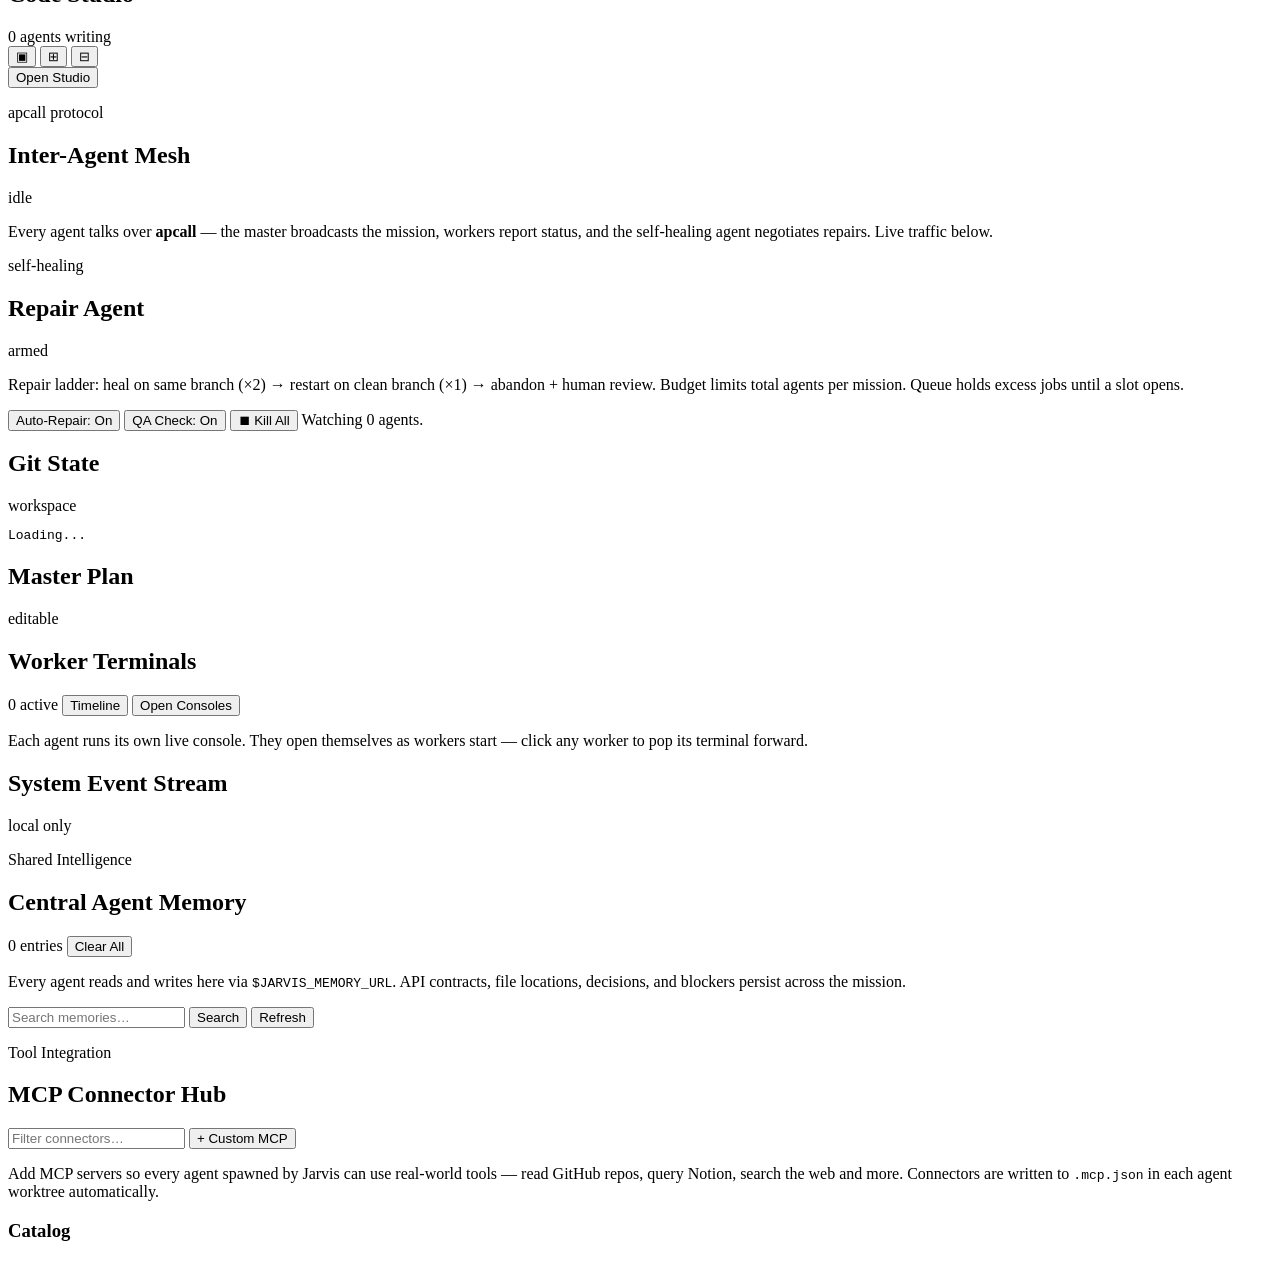
==== commit 0f8f7f06: "Add MCP Connector Hub — marketplace-style UI for wiring popular MCP servers to agents - Backend: MCP" ====
--- a/assets/jarvis-console/index.html
+++ b/assets/jarvis-console/index.html
@@ -392,6 +392,33 @@
         </div>
         <div id="memoryBoard" class="memory-board"></div>
       </section>
+
+      <!-- MCP Connector Hub -->
+      <section class="mcp-hub" aria-label="MCP Connector Hub">
+        <header class="section-head">
+          <div>
+            <p class="eyebrow">Tool Integration</p>
+            <h2>MCP Connector Hub</h2>
+          </div>
+          <div class="mcp-hub-controls">
+            <input id="mcpFilter" type="text" placeholder="Filter connectors…" />
+            <button id="addCustomMcpBtn">+ Custom MCP</button>
+          </div>
+        </header>
+        <p class="subtle">
+          Add MCP servers so every agent spawned by Jarvis can use real-world tools —
+          read GitHub repos, query Notion, search the web and more. Connectors are
+          written to <code>.mcp.json</code> in each agent worktree automatically.
+        </p>
+
+        <div id="mcpConnectedSection" class="mcp-connected-section" hidden>
+          <h3 class="mcp-subsection-head">Active Connectors</h3>
+          <div id="mcpConnectedList" class="mcp-card-grid"></div>
+        </div>
+
+        <h3 class="mcp-subsection-head">Catalog</h3>
+        <div id="mcpCatalog" class="mcp-card-grid"></div>
+      </section>
     </main>
 
     <div id="whiteboardModal" class="modal whiteboard-modal" hidden>
@@ -508,6 +535,54 @@
       </div>
     </div>
 
+    <!-- MCP Configure Modal -->
+    <div id="mcpConfigModal" class="modal" hidden>
+      <div class="modal-panel mcp-config-panel">
+        <header class="modal-head">
+          <div>
+            <p class="eyebrow" id="mcpConfigEyebrow">Configure Connector</p>
+            <h2 id="mcpConfigTitle">MCP Server</h2>
+          </div>
+          <button id="closeMcpConfig">Close</button>
+        </header>
+        <p id="mcpConfigDesc" class="subtle"></p>
+
+        <div id="mcpConfigEnvFields"></div>
+
+        <div id="mcpConfigCustomFields" hidden>
+          <label>Connector Name</label>
+          <input id="mcpConfigName" type="text" placeholder="My Custom Connector" />
+
+          <label>Transport</label>
+          <select id="mcpConfigTransport">
+            <option value="stdio">stdio — local process (npx / binary)</option>
+            <option value="sse">SSE — HTTP Server-Sent Events</option>
+            <option value="streamable-http">Streamable HTTP</option>
+          </select>
+
+          <div id="mcpConfigStdioFields">
+            <label>Command</label>
+            <input id="mcpConfigCommand" type="text" placeholder="npx" />
+            <label>Args (space-separated)</label>
+            <input id="mcpConfigArgs" type="text" placeholder="-y @your/mcp-server" />
+          </div>
+
+          <div id="mcpConfigHttpFields" hidden>
+            <label>Server URL</label>
+            <input id="mcpConfigUrl" type="url" placeholder="https://mcp.example.com/sse" />
+          </div>
+
+          <label>Environment Variables (optional, one KEY=value per line)</label>
+          <textarea id="mcpConfigCustomEnv" rows="4" placeholder="MY_API_KEY=secret123&#10;BASE_URL=https://api.example.com"></textarea>
+        </div>
+
+        <div class="controls">
+          <button id="saveMcpConfig" class="primary">Save &amp; Connect</button>
+          <button id="cancelMcpConfig">Cancel</button>
+        </div>
+      </div>
+    </div>
+
     <script src="/app.js"></script>
   </body>
 </html>
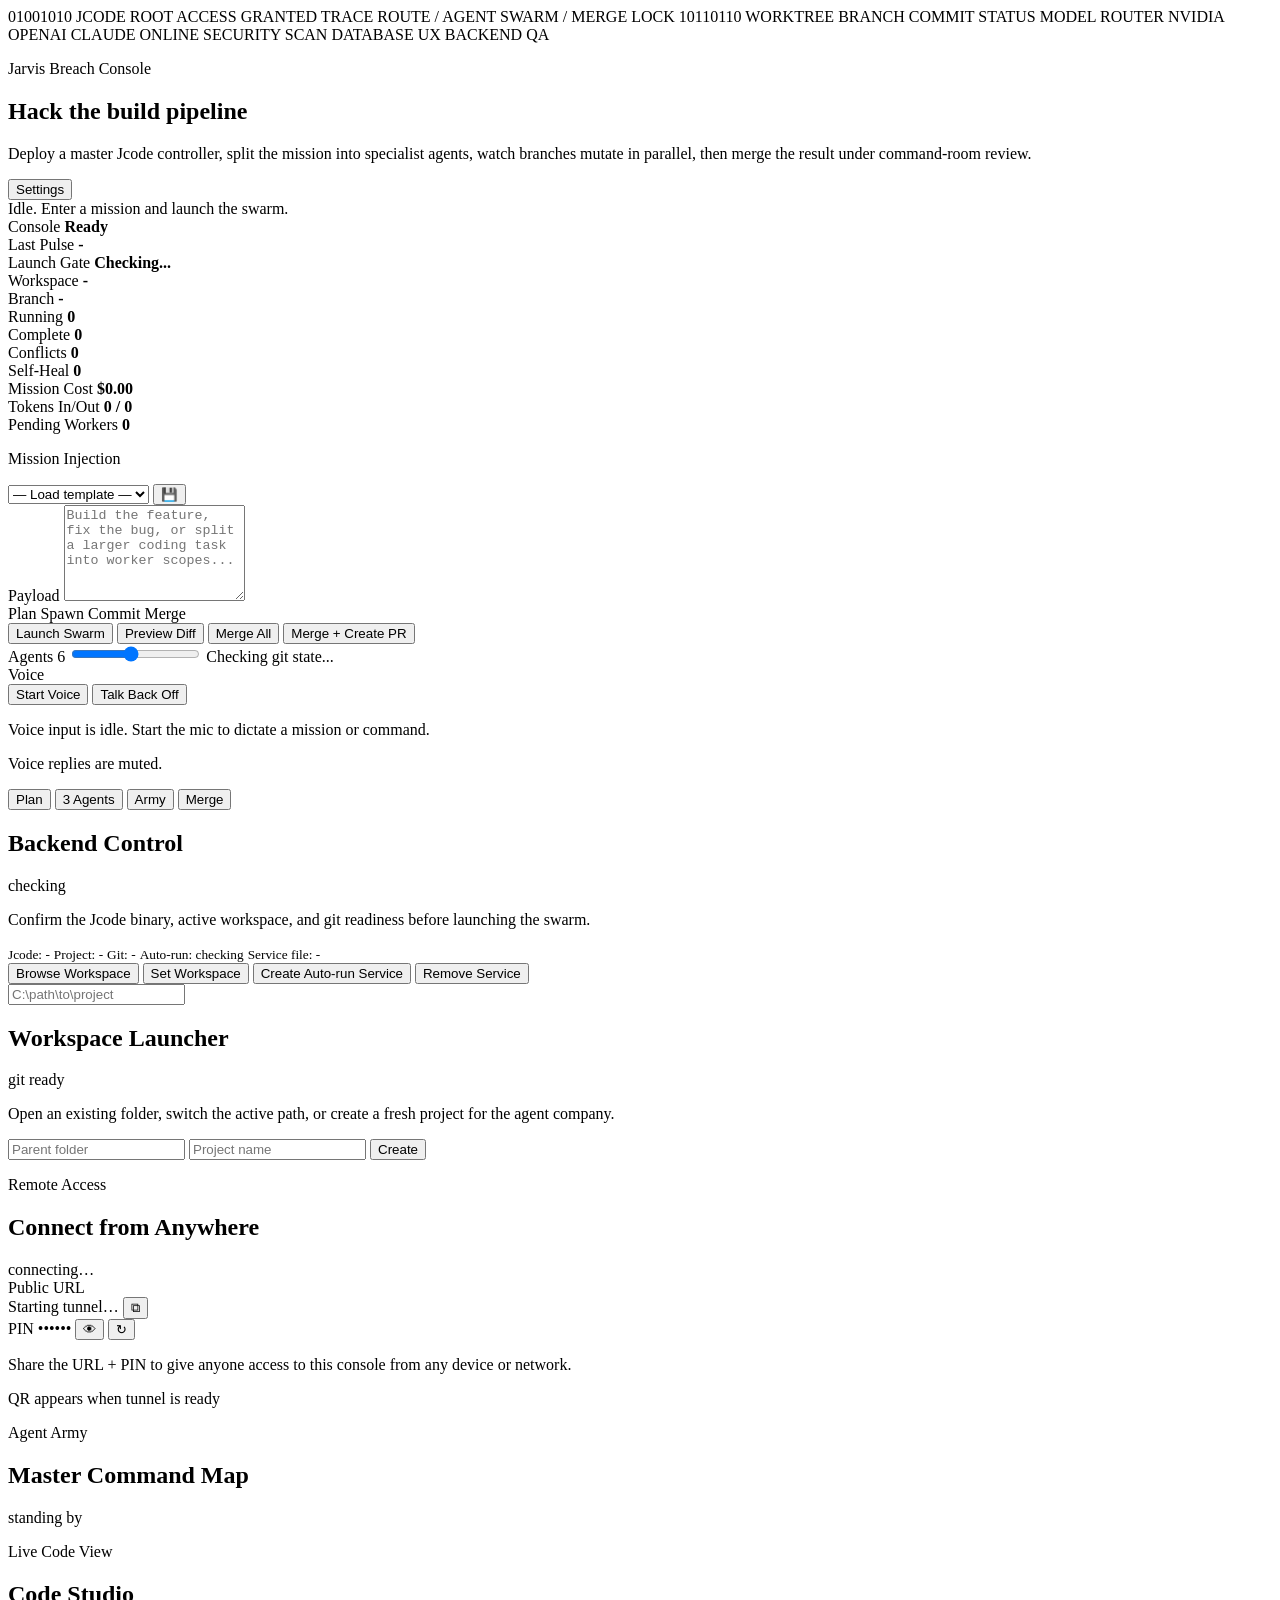
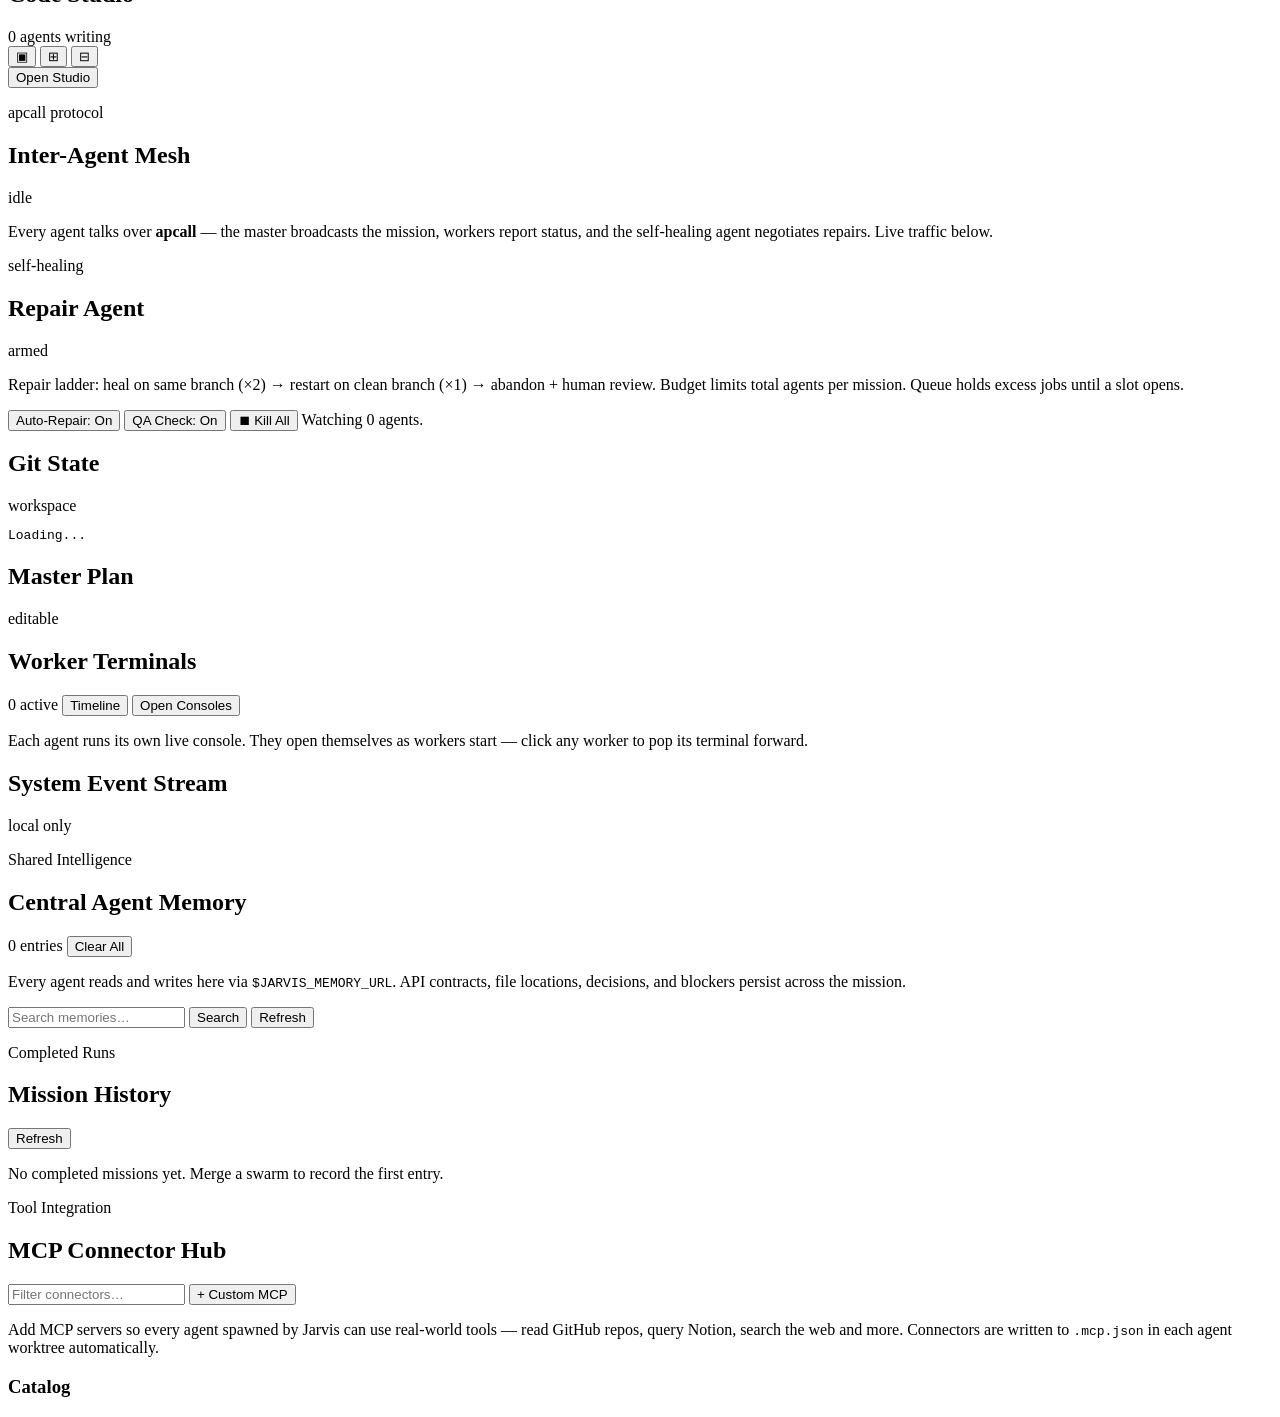
==== commit eebf0738: "Add Mission History: SQLite-backed record of every completed merge Backend: - HISTORY_DB = history.d" ====
--- a/assets/jarvis-console/index.html
+++ b/assets/jarvis-console/index.html
@@ -393,6 +393,20 @@
         <div id="memoryBoard" class="memory-board"></div>
       </section>
 
+      <!-- Mission History -->
+      <section class="mission-history" aria-label="Mission History">
+        <header class="section-head compact">
+          <div>
+            <p class="eyebrow">Completed Runs</p>
+            <h2>Mission History</h2>
+          </div>
+          <button id="historyRefreshBtn">Refresh</button>
+        </header>
+        <div id="historyList" class="history-list">
+          <p class="subtle">No completed missions yet. Merge a swarm to record the first entry.</p>
+        </div>
+      </section>
+
       <!-- MCP Connector Hub -->
       <section class="mcp-hub" aria-label="MCP Connector Hub">
         <header class="section-head">
@@ -494,6 +508,18 @@
         <div id="providerSettings" class="provider-settings"></div>
 
         <div class="settings-section">
+          <h3 class="settings-group-head">Agent Execution</h3>
+          <label class="toggle-row">
+            <input id="skipPermsToggle" type="checkbox" checked />
+            <span>Skip permission prompts (<code>--dangerously-skip-permissions</code>)</span>
+          </label>
+          <p class="subtle">
+            Recommended for unattended multi-agent runs. Agents will auto-approve
+            all tool calls (file writes, bash, etc.) without pausing.
+          </p>
+        </div>
+
+        <div class="settings-section">
           <h3 class="settings-group-head">Notifications</h3>
           <label for="webhookUrl">Webhook URL (POST on mission complete / fail)</label>
           <input id="webhookUrl" type="url" placeholder="https://hooks.slack.com/…" />
